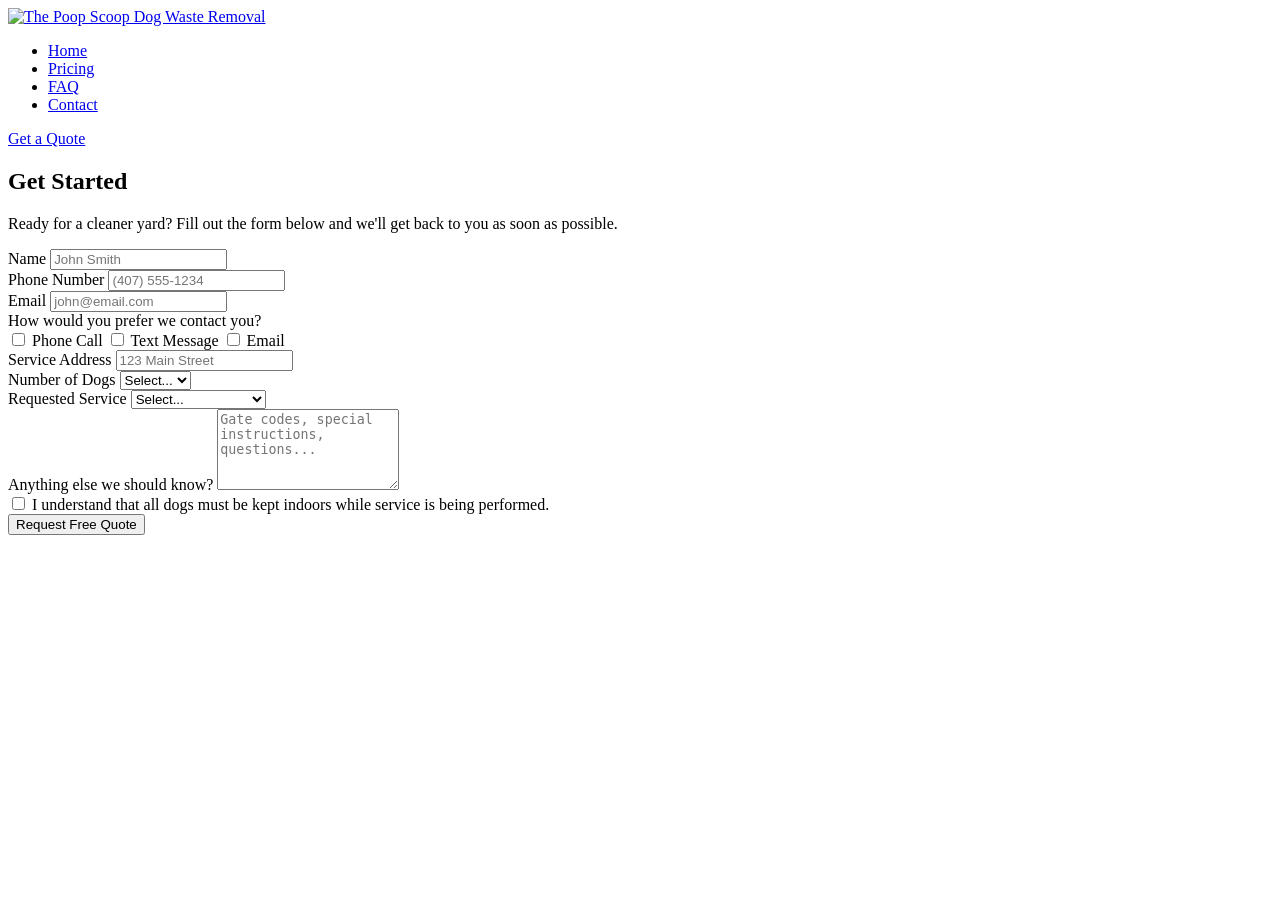
==== contact/index.html @ cff744c7 "rename website urls" ====
<!DOCTYPE html>
<html lang="en">

<head>

<meta charset="UTF-8">

<meta name="viewport" content="width=device-width, initial-scale=1.0">

<title>The Poop Scoop</title>

<link rel="icon" type="image/png" href="images/favicon.png">

<meta name="description" content="Professional dog waste removal service serving Lake County, Florida. Weekly, biweekly, and one-time cleanups.">
<link rel="preconnect" href="https://fonts.googleapis.com">
<link rel="preconnect" href="https://fonts.gstatic.com" crossorigin>
<link href="https://fonts.googleapis.com/css2?family=Poppins:wght@300;400;500;600;700;800&display=swap" rel="stylesheet">
<link rel="stylesheet" href="css/style.css">

</head>

<body>

    <header class="navbar">
        <div class="container">

            <a href="index.html" class="logo">
    <img src="images/logo.png" alt="The Poop Scoop Dog Waste Removal">
</a>

            <nav>
                <ul>
                    <li><a href="index.html">Home</a></li>
                    <li><a href="pricing.html">Pricing</a></li>
                    <li><a href="faq.html">FAQ</a></li>
                    <li><a href="contact.html">Contact</a></li>
                </ul>
            </nav>

            <a href="contact.html" class="quote-button">
                Get a Quote
            </a>

        </div>
    </header>

   <main>

<section class="contact-page">

    <div class="container">

        <h1>Get Started</h1>

        <p class="contact-intro">
            Ready for a cleaner yard? Fill out the form below and we'll get back to you as soon as possible.
        </p>

        <div class="contact-wrapper">

           <form
    class="contact-form"
    action="https://formspree.io/f/mbdvqkgr"
    method="POST">

    <div class="form-group">

        <label for="name">Name</label>

        <input
            type="text"
            id="name"
            name="Name"
            placeholder="John Smith"
            required>

    </div>

    <div class="form-group">

        <label for="phone">Phone Number</label>

        <input
            type="tel"
            id="phone"
            name="Phone Number"
            placeholder="(407) 555-1234"
            required>

    </div>

    <div class="form-group">

        <label for="email">Email</label>

        <input
            type="email"
            id="email"
            name="Email"
            placeholder="john@email.com"
            required>

    </div>

   <div class="form-group">

    <label>How would you prefer we contact you?</label>

    <div class="checkbox-options">

        <label class="checkbox-option">
            <input
                type="checkbox"
                name="Preferred Contact Method[]"
                value="Phone Call">
            <span>Phone Call</span>
        </label>

        <label class="checkbox-option">
            <input
                type="checkbox"
                name="Preferred Contact Method[]"
                value="Text Message">
            <span>Text Message</span>
        </label>

        <label class="checkbox-option">
            <input
                type="checkbox"
                name="Preferred Contact Method[]"
                value="Email">
            <span>Email</span>
        </label>

    </div>

</div>

    <div class="form-group">

        <label for="address">Service Address</label>

        <input
            type="text"
            id="address"
            name="Service Address"
            placeholder="123 Main Street"
            required>

    </div>

    <div class="form-group">

        <label for="dogs">Number of Dogs</label>

        <select
            id="dogs"
            name="Number of Dogs"
            required>

            <option value="">Select...</option>
            <option>1</option>
            <option>2</option>
            <option>3</option>
            <option>4+</option>

        </select>

    </div>

    <div class="form-group">

        <label for="service">Requested Service</label>

        <select
            id="service"
            name="Requested Service"
            required>

            <option value="">Select...</option>
            <option>Weekly Service</option>
            <option>Twice Weekly</option>
            <option>One-Time Cleanup</option>

        </select>

    </div>

    <div class="form-group">

        <label for="notes">Anything else we should know?</label>

        <textarea
            id="notes"
            name="Notes"
            rows="5"
            placeholder="Gate codes, special instructions, questions..."></textarea>

    </div>

    <div class="checkbox-group">

        <label>

            <input
                type="checkbox"
                name="Customer Acknowledgement"
                required>

            I understand that all dogs must be kept indoors while service is being performed.

        </label>

    </div>

<input
    type="hidden"
    name="_next"
    value="https://thepoopscoopfl.com/thanks.html">
    
    <input
        type="hidden"
        name="_subject"
        value="New Quote Request - The Poop Scoop">

    <button
        type="submit"
        class="primary-button">

        Request Free Quote

    </button>

</form>

        </div>

    </div>

</section>

</main>

    <script src="js/script.js"></script>

</body>

</html>
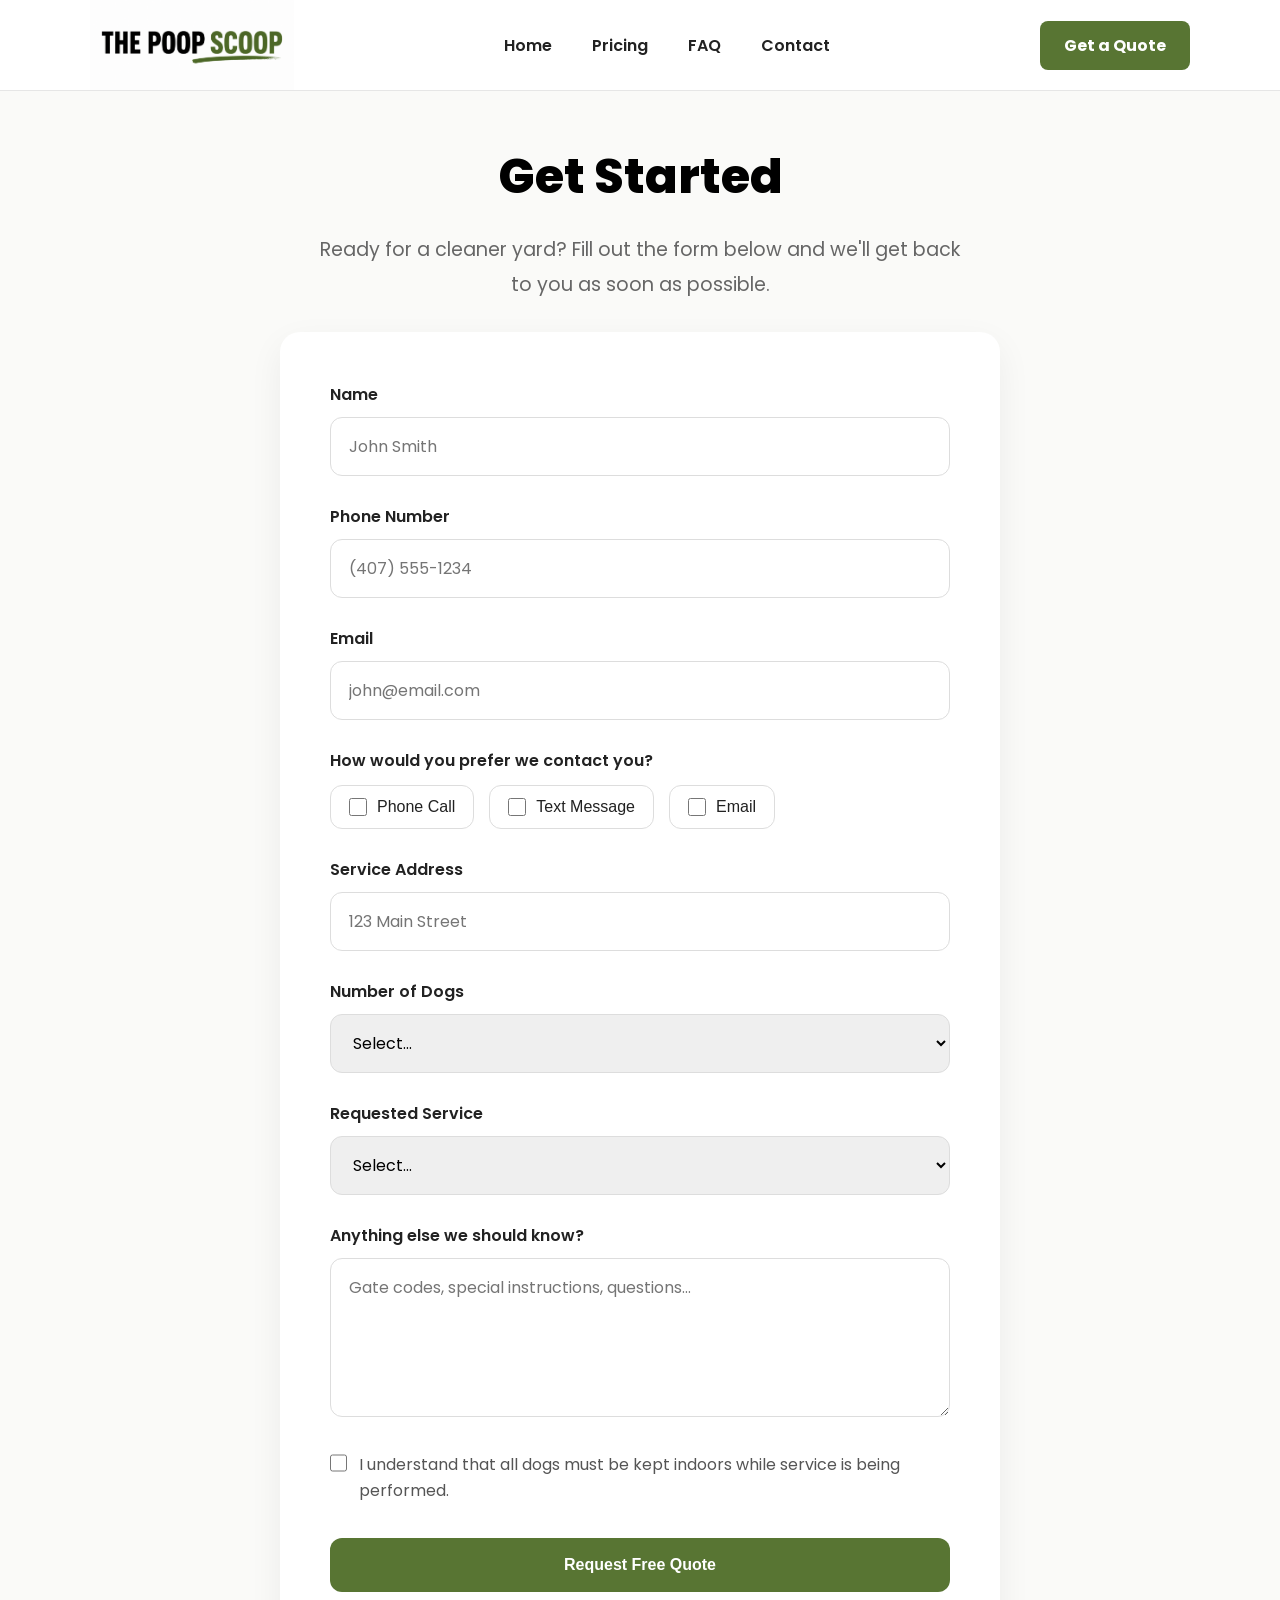
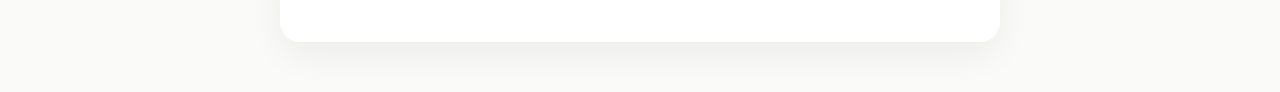
==== commit b028370c: "website link fix" ====
--- a/contact/index.html
+++ b/contact/index.html
@@ -9,42 +9,42 @@
 
 <title>The Poop Scoop</title>
 
-<link rel="icon" type="image/png" href="images/favicon.png">
+<link rel="icon" type="image/png" href="/images/favicon.png">
 
 <meta name="description" content="Professional dog waste removal service serving Lake County, Florida. Weekly, biweekly, and one-time cleanups.">
 <link rel="preconnect" href="https://fonts.googleapis.com">
 <link rel="preconnect" href="https://fonts.gstatic.com" crossorigin>
 <link href="https://fonts.googleapis.com/css2?family=Poppins:wght@300;400;500;600;700;800&display=swap" rel="stylesheet">
-<link rel="stylesheet" href="css/style.css">
+<link rel="stylesheet" href="/css/style.css">
 
 </head>
 
 <body>
 
-    <header class="navbar">
-        <div class="container">
-
-            <a href="index.html" class="logo">
-    <img src="images/logo.png" alt="The Poop Scoop Dog Waste Removal">
-</a>
-
-            <nav>
-                <ul>
-                    <li><a href="index.html">Home</a></li>
-                    <li><a href="pricing.html">Pricing</a></li>
-                    <li><a href="faq.html">FAQ</a></li>
-                    <li><a href="contact.html">Contact</a></li>
-                </ul>
-            </nav>
-
-            <a href="contact.html" class="quote-button">
-                Get a Quote
-            </a>
-
-        </div>
-    </header>
-
-   <main>
+<header class="navbar">
+    <div class="container">
+
+        <a href="/" class="logo">
+            <img src="/images/logo.png" alt="The Poop Scoop Dog Waste Removal">
+        </a>
+
+        <nav>
+            <ul>
+                <li><a href="/">Home</a></li>
+                <li><a href="/pricing">Pricing</a></li>
+                <li><a href="/faq">FAQ</a></li>
+                <li><a href="/contact">Contact</a></li>
+            </ul>
+        </nav>
+
+        <a href="/contact" class="quote-button">
+            Get a Quote
+        </a>
+
+    </div>
+</header>
+
+<main>
 
 <section class="contact-page">
 
@@ -58,7 +58,7 @@
 
         <div class="contact-wrapper">
 
-           <form
+<form
     class="contact-form"
     action="https://formspree.io/f/mbdvqkgr"
     method="POST">
@@ -102,39 +102,39 @@
 
     </div>
 
-   <div class="form-group">
-
-    <label>How would you prefer we contact you?</label>
-
-    <div class="checkbox-options">
-
-        <label class="checkbox-option">
-            <input
-                type="checkbox"
-                name="Preferred Contact Method[]"
-                value="Phone Call">
-            <span>Phone Call</span>
-        </label>
-
-        <label class="checkbox-option">
-            <input
-                type="checkbox"
-                name="Preferred Contact Method[]"
-                value="Text Message">
-            <span>Text Message</span>
-        </label>
-
-        <label class="checkbox-option">
-            <input
-                type="checkbox"
-                name="Preferred Contact Method[]"
-                value="Email">
-            <span>Email</span>
-        </label>
-
-    </div>
-
-</div>
+    <div class="form-group">
+
+        <label>How would you prefer we contact you?</label>
+
+        <div class="checkbox-options">
+
+            <label class="checkbox-option">
+                <input
+                    type="checkbox"
+                    name="Preferred Contact Method[]"
+                    value="Phone Call">
+                <span>Phone Call</span>
+            </label>
+
+            <label class="checkbox-option">
+                <input
+                    type="checkbox"
+                    name="Preferred Contact Method[]"
+                    value="Text Message">
+                <span>Text Message</span>
+            </label>
+
+            <label class="checkbox-option">
+                <input
+                    type="checkbox"
+                    name="Preferred Contact Method[]"
+                    value="Email">
+                <span>Email</span>
+            </label>
+
+        </div>
+
+    </div>
 
     <div class="form-group">
 
@@ -213,11 +213,11 @@
 
     </div>
 
-<input
-    type="hidden"
-    name="_next"
-    value="https://thepoopscoopfl.com/thanks.html">
-    
+    <input
+        type="hidden"
+        name="_next"
+        value="https://thepoopscoopfl.com/thanks">
+
     <input
         type="hidden"
         name="_subject"
@@ -241,8 +241,8 @@
 
 </main>
 
-    <script src="js/script.js"></script>
+<script src="/js/script.js"></script>
 
 </body>
 
-</html>
+</html>
--- a/css/style.css
+++ b/css/style.css
@@ -0,0 +1,1096 @@
+/* ---------- RESET ---------- */
+
+* {
+    margin: 0;
+    padding: 0;
+    box-sizing: border-box;
+}
+
+/* ---------- COLORS ---------- */
+
+:root {
+    --green: #587533;
+    --dark: #222222;
+    --light: #fafaf8;
+    --white: #ffffff;
+}
+
+/* ---------- BODY ---------- */
+
+body {
+    font-family: 'Poppins', sans-serif;
+    background: var(--light);
+    color: var(--);
+}
+
+/* ---------- CONTAINER ---------- */
+
+.container {
+    width: min(92%, 1100px);
+    margin: 0 auto;
+}
+
+/* ---------- NAVBAR ---------- */
+
+.navbar {
+    background: var(--white);
+    border-bottom: 1px solid #e6e6e6;
+    position: sticky;
+    top: 0;
+    z-index: 1000;
+}
+
+.navbar .container {
+    display: flex;
+    align-items: center;
+    justify-content: space-between;
+    height: 90px;
+}
+
+/* ---------- LOGO ---------- */
+
+.logo {
+    text-decoration: none;
+    color: var(--dark);
+
+    font-size: 1.8rem;
+    font-weight: 900;
+}
+
+/* ---------- LOGO ---------- */
+
+.logo img {
+    height: 90px;
+    display: block;
+}
+
+/* ---------- NAVIGATION ---------- */
+
+nav ul {
+    display: flex;
+    list-style: none;
+    gap: 40px;
+}
+
+nav a {
+    text-decoration: none;
+    color: var(--dark);
+    font-weight: 600;
+    transition: .25s;
+}
+
+nav a:hover {
+    color: var(--green);
+}
+
+/* ---------- BUTTON ---------- */
+
+.quote-button {
+
+    background: var(--green);
+
+    color: white;
+
+    text-decoration: none;
+
+    padding: 12px 24px;
+
+    border-radius: 8px;
+
+    font-weight: bold;
+
+    transition: .25s;
+
+}
+
+.quote-button:hover {
+
+    transform: translateY(-2px);
+
+}/* ---------- HERO ---------- */
+
+.hero {
+    padding: 60px 0 170px;
+}
+
+.hero-content {
+    display: flex;
+    align-items: center;
+    justify-content: space-between;
+    gap: 40px;
+    position: relative;
+}
+
+.hero-text {
+    flex: 0 0 50%;
+    position: relative;
+    z-index: 2;
+}
+
+.hero-text h1 {
+    font-size: 4.2rem;
+    line-height: 1.1;
+    font-weight: 800;
+    margin-bottom: 25px;
+}
+
+.hero-text h1 span {
+    color: var(--green);
+}
+
+.hero-text p {
+
+    font-size: 1.3rem;
+    color: #555;
+    max-width: 460px;
+    line-height: 1.8;
+    margin-bottom: 45px;
+
+}
+
+.primary-button,
+.secondary-button {
+
+    display: inline-flex;
+    align-items: center;
+    justify-content: center;
+
+    min-width: 190px;
+
+    padding: 18px 36px;
+
+    border-radius: 12px;
+
+    text-decoration: none;
+
+    font-weight: 700;
+
+    transition: all .25s ease;
+
+}
+
+.primary-button {
+
+    background: var(--green);
+    color: white;
+
+}
+
+.primary-button:hover {
+
+    transform: translateY(-3px);
+    box-shadow: 0 12px 30px rgba(88,117,51,.25);
+
+}
+
+.secondary-button {
+
+    border: 2px solid var(--green);
+    color: var(--green);
+    background: white;
+
+}
+
+.secondary-button:hover {
+
+    background: var(--green);
+    color: white;
+
+}
+
+.hero-image {
+    flex: 0 0 54%;
+    display: flex;
+    justify-content: flex-end;
+    align-items: center;
+
+    position: relative;
+    z-index: 1;
+}
+
+.hero-image img {
+    width: 160%;
+    max-width: 1000px;
+
+    margin-left: -140px;
+    margin-top: 15px;
+}
+/* ---------- FEATURES ---------- */
+
+.features {
+
+    background: white;
+    padding: 90px 0;
+
+}
+
+.features h2 {
+
+    text-align: center;
+    font-size: 2.6rem;
+    margin-bottom: 60px;
+
+}
+
+.feature-grid {
+
+    display: grid;
+    grid-template-columns: repeat(4, 1fr);
+    gap: 30px;
+
+}
+
+.feature-card {
+
+    background: var(--light);
+
+    border-radius: 18px;
+
+    padding: 40px 30px;
+
+    text-align: center;
+
+    transition: .25s;
+
+}
+
+.feature-card:hover {
+
+    transform: translateY(-8px);
+
+}
+
+.feature-icon {
+
+    font-size: 2.4rem;
+    margin-bottom: 20px;
+
+}
+
+.feature-card h3 {
+
+    margin-bottom: 15px;
+
+}
+
+.feature-card p {
+
+    color: #666;
+    line-height: 1.7;
+
+}
+/* ---------- PRICING PAGE ---------- */
+
+.pricing-page {
+    padding: 50px 0;
+    background: var(--light);
+}
+
+.pricing-page h1 {
+    text-align: center;
+    font-size: 3rem;
+    font-weight: 800;
+    margin-bottom: 20px;
+}
+
+.pricing-intro {
+    text-align: center;
+    max-width: 650px;
+    margin: 0 auto 30px;
+    font-size: 1.2rem;
+    color: #666;
+    line-height: 1.8;
+}
+
+.pricing-grid {
+    display: grid;
+    grid-template-columns: repeat(3, 1fr);
+    gap: 30px;
+}
+
+.pricing-card {
+    background: white;
+    border-radius: 18px;
+    padding: 20px 30px;
+    text-align: center;
+    box-shadow: 0 10px 30px rgba(0,0,0,.05);
+    transition: .25s;
+}
+
+.pricing-card:hover {
+    transform: translateY(-8px);
+}
+
+.pricing-card h2 {
+    font-size: 1.7rem;
+    margin-bottom: 15px;
+}
+
+.price {
+    font-size: 3rem;
+    font-weight: 800;
+    color: var(--green);
+    margin-bottom: 10px;
+}
+
+.price span {
+    font-size: 1.2rem;
+    color: #666;
+}
+
+.billing {
+    color: #888;
+    font-size: .95rem;
+    margin-bottom: 30px;
+}
+
+.pricing-card p:last-child {
+    color: #555;
+    line-height: 1.8;
+}
+
+.pricing-note {
+    text-align: center;
+    color: #666;
+    margin-top: 50px;
+}
+
+.pricing-cta {
+    text-align: center;
+    margin-top: 45px;
+}
+.service-area-badge {
+    display: inline-block;
+    background: rgba(88,117,51,.10);
+    color: var(--green);
+
+    padding: 10px 22px;
+    border-radius: 999px;
+
+    font-weight: 600;
+    font-size: .95rem;
+
+    margin: 0 auto 50px;
+}
+
+.pricing-page .container {
+    text-align: center;
+}
+
+.pricing-grid {
+    text-align: left;
+}
+/* ---------- FAQ PAGE ---------- */
+
+.faq-page {
+    padding: 110px 0;
+    background: var(--light);
+}
+
+.faq-page h1 {
+    text-align: center;
+    font-size: 3rem;
+    font-weight: 800;
+    margin-bottom: 20px;
+}
+
+.faq-intro {
+    text-align: center;
+    max-width: 650px;
+    margin: 0 auto 70px;
+    font-size: 1.2rem;
+    color: #666;
+    line-height: 1.8;
+}
+
+.faq-list {
+    max-width: 850px;
+    margin: 0 auto;
+}
+
+.faq-item {
+    background: white;
+    border-radius: 18px;
+    padding: 35px 40px;
+    margin-bottom: 25px;
+    box-shadow: 0 10px 30px rgba(0,0,0,.05);
+    transition: all .25s ease;
+}
+
+.faq-item:hover {
+    transform: translateY(-4px);
+    box-shadow: 0 15px 35px rgba(0,0,0,.08);
+}
+
+.faq-item h2 {
+    color: var(--green);
+    font-size: 1.45rem;
+    margin-bottom: 15px;
+    font-weight: 700;
+}
+
+.faq-item p {
+    color: #555;
+    line-height: 1.8;
+    font-size: 1.05rem;
+}
+
+.faq-page .pricing-cta {
+    margin-top: 55px;
+    text-align: center;
+}
+.faq-question {
+
+    width: 100%;
+
+    background: none;
+    border: none;
+
+    display: flex;
+    justify-content: space-between;
+    align-items: center;
+
+    font-family: inherit;
+    font-size: 1.35rem;
+    font-weight: 700;
+
+    color: var(--green);
+
+    cursor: pointer;
+
+    padding: 8px 0;
+
+    transition: color .2s ease;
+
+}
+
+.faq-question:hover {
+
+    color: #6f9142;
+
+}
+
+.faq-icon {
+
+    width: 28px;
+    height: 28px;
+
+    display: flex;
+    align-items: center;
+    justify-content: center;
+
+    color: var(--green);
+
+    transition: transform .25s ease;
+
+}
+
+.faq-icon svg {
+
+    width: 100%;
+    height: 100%;
+
+}
+
+.faq-icon.rotate {
+
+    transform: rotate(180deg);
+
+}
+
+.faq-answer {
+    max-height: 0;
+    overflow: hidden;
+    transition: max-height .35s ease;
+}
+
+.faq-answer p {
+    margin-top: 20px;
+    color: #555;
+    line-height: 1.8;
+}
+/* ---------- CONTACT PAGE ---------- */
+
+.contact-page {
+    padding: 50px 0;
+    background: var(--light);
+}
+
+.contact-page h1 {
+    text-align: center;
+    font-size: 3rem;
+    font-weight: 800;
+    margin-bottom: 20px;
+}
+
+.contact-intro {
+    text-align: center;
+    max-width: 650px;
+    margin: 0 auto 30px;
+    font-size: 1.2rem;
+    color: #666;
+    line-height: 1.8;
+}
+
+.contact-wrapper {
+    max-width: 720px;
+    margin: 0 auto;
+}
+
+.contact-form {
+    background: white;
+    padding: 50px;
+    border-radius: 20px;
+    box-shadow: 0 12px 35px rgba(0,0,0,.06);
+}
+
+.form-group {
+    margin-bottom: 28px;
+}
+
+.form-group > label {
+    display: block;
+    margin-bottom: 10px;
+    font-weight: 600;
+    color: var(--dark);
+}
+
+.form-group input,
+.form-group select,
+.form-group textarea {
+    width: 100%;
+    padding: 16px 18px;
+
+    border: 1px solid #ddd;
+    border-radius: 12px;
+
+    font-family: inherit;
+    font-size: 1rem;
+
+    transition: .25s;
+}
+
+.form-group input:focus,
+.form-group select:focus,
+.form-group textarea:focus {
+
+    outline: none;
+    border-color: var(--green);
+
+    box-shadow: 0 0 0 4px rgba(88,117,51,.12);
+
+}
+
+.form-group textarea {
+    resize: vertical;
+    min-height: 140px;
+}
+
+.checkbox-group {
+    margin: 10px 0 35px;
+}
+
+.checkbox-group label {
+    display: flex;
+    align-items: flex-start;
+    gap: 12px;
+
+    cursor: pointer;
+
+    color: #555;
+    line-height: 1.6;
+}
+
+.checkbox-group input[type="checkbox"] {
+    width: 18px;
+    height: 18px;
+
+    accent-color: var(--green);
+
+    margin-top: 2px;
+}
+
+.contact-form .primary-button {
+    width: 100%;
+    border: none;
+    cursor: pointer;
+    font-size: 1rem;
+}
+
+   .checkbox-options {
+
+    display: flex;
+    flex-wrap: wrap;
+    gap: 15px;
+
+    margin-top: 12px;
+
+}
+
+.checkbox-option {
+
+    display: inline-flex;
+    align-items: center;
+    gap: 10px;
+
+    padding: 12px 18px;
+
+    border: 1px solid #ddd;
+    border-radius: 12px;
+
+    cursor: pointer;
+
+    transition: .25s;
+
+    font-weight: 500;
+
+}
+
+.checkbox-option:hover {
+
+    border-color: var(--green);
+    background: rgba(88,117,51,.05);
+
+}
+
+.checkbox-option input {
+
+    width: 18px;
+    height: 18px;
+
+    margin: 0;
+
+    accent-color: var(--green);
+
+}
+
+.checkbox-option span {
+
+    color: var(--dark);
+
+}
+
+.checkbox-option:hover {
+
+    border-color: var(--green);
+    background: rgba(88,117,51,.05);
+
+}
+
+.checkbox-option input {
+
+    width: 18px;
+    height: 18px;
+
+    accent-color: var(--green);
+
+    margin: 0;
+
+}
+
+.checkbox-option span {
+
+    font-weight: 500;
+
+}
+.checkbox-option {
+
+    display: inline-flex !important;
+    align-items: center;
+    gap: 10px;
+
+}
+
+.checkbox-option input {
+
+    flex-shrink: 0;
+
+}
+
+.checkbox-options {
+
+    display: flex;
+    flex-direction: row;
+    align-items: center;
+    flex-wrap: wrap;
+    gap: 15px;
+
+}
+/* ---------- THANK YOU PAGE ---------- */
+
+.thanks-page {
+
+    padding: 120px 0;
+
+}
+
+.thanks-card {
+
+    max-width: 700px;
+
+    margin: auto;
+
+    background: white;
+
+    border-radius: 24px;
+
+    padding: 70px 60px;
+
+    text-align: center;
+
+    box-shadow: 0 15px 40px rgba(0,0,0,.06);
+
+}
+
+.checkmark {
+
+    width: 90px;
+    height: 90px;
+
+    margin: 0 auto 35px;
+
+    border-radius: 50%;
+
+    background: var(--green);
+
+    color: white;
+
+    display: flex;
+    align-items: center;
+    justify-content: center;
+
+    font-size: 3rem;
+    font-weight: 700;
+
+}
+
+.thanks-card h1 {
+
+    font-size: 3rem;
+
+    margin-bottom: 25px;
+
+}
+
+.thanks-text {
+
+    font-size: 1.2rem;
+
+    color: #555;
+
+    line-height: 1.8;
+
+    margin-bottom: 45px;
+
+}
+
+.thanks-contact {
+
+    background: var(--light);
+
+    border-radius: 16px;
+
+    padding: 25px;
+
+    margin-bottom: 35px;
+
+}
+
+.thanks-contact p {
+
+    margin: 8px 0;
+
+}
+
+.thanks-small {
+
+    color: #777;
+
+    line-height: 1.8;
+
+    margin-bottom: 45px;
+
+}
+
+.thanks-card .primary-button {
+
+    display: inline-flex;
+
+}
+/* ---------- MOBILE ---------- */
+
+@media (max-width: 768px) {
+
+/* ---------- MOBILE NAVBAR ---------- */
+
+.navbar .container {
+
+    height: auto;
+    padding: 5px 0;
+
+    flex-direction: column;
+    gap: 0px;
+
+}
+
+.logo img {
+
+    height: 100px;
+
+}
+
+nav ul {
+
+    gap: 12px;
+    flex-wrap: wrap;
+    justify-content: center;
+
+}
+
+nav a {
+
+    font-size: .95rem;
+
+}
+
+.quote-button {
+
+    width: 100%;
+    max-width: 220px;
+
+    text-align: center;
+
+}
+/* ---------- MOBILE HERO ---------- */
+
+.hero {
+
+    padding: 60px 0 80px;
+
+}
+
+.hero-content {
+
+    flex-direction: column;
+    gap: 25px;
+
+}
+
+.hero-text {
+
+    order: 1;
+    text-align: center;
+
+}
+
+.hero-image {
+
+    order: 2;
+    width: 100%;
+
+}
+
+.hero-image img {
+
+    width: 110%;
+    max-width: 460px;
+
+    margin: 0 auto;
+
+    display: block;
+
+}
+
+.hero-text h1 {
+
+    font-size: 2.7rem;
+    line-height: 1.1;
+
+}
+
+.hero-text p {
+
+    font-size: 1.1rem;
+
+    margin-left: auto;
+    margin-right: auto;
+
+}
+
+.hero-buttons {
+
+    display: flex;
+    flex-direction: column;
+
+    gap: 15px;
+
+}
+
+.primary-button,
+.secondary-button {
+
+    width: 100%;
+
+}
+
+.feature-grid {
+
+    grid-template-columns: 1fr;
+
+    gap: 20px;
+
+}
+/* ---------- MOBILE PRICING ---------- */
+
+.pricing-page {
+
+    padding: 20px 0;
+
+}
+
+.pricing-page h1 {
+
+    font-size: 2.5rem;
+
+}
+
+.pricing-intro {
+
+    font-size: 1.05rem;
+    margin-bottom: 20px;
+
+}
+
+.pricing-grid {
+
+    grid-template-columns: 1fr;
+
+    gap: 15px;
+
+}
+
+.pricing-card {
+
+    padding: 10px 30px;
+
+}
+
+.pricing-card h2 {
+
+    font-size: 2rem;
+
+}
+
+.pricing-note {
+
+    font-size: .95rem;
+
+}
+/* ---------- MOBILE FAQ ---------- */
+
+.faq-page {
+
+    padding: 20px 0;
+
+}
+
+.faq-page h1 {
+
+    font-size: 2.5rem;
+
+}
+
+.faq-intro {
+
+    font-size: 1.05rem;
+
+    margin-bottom: 20px;
+
+}
+
+.faq-item {
+
+    padding: 15px;
+
+}
+
+.faq-question {
+
+    font-size: 1.15rem;
+
+}
+
+.faq-answer p {
+
+    font-size: 1rem;
+
+}
+/* ---------- MOBILE CONTACT ---------- */
+
+.contact-page {
+
+    padding: 20px 0;
+
+}
+
+.contact-page h1 {
+
+    font-size: 2.5rem;
+
+}
+
+.contact-intro {
+
+    font-size: 1.05rem;
+
+    margin-bottom: 20px;
+
+}
+
+.contact-form {
+
+    padding: 30px 22px;
+
+}
+
+.form-group {
+
+    margin-bottom: 22px;
+
+}
+/* ---------- MOBILE THANK YOU ---------- */
+
+.thanks-page {
+
+    padding: 20px 0;
+
+}
+
+.thanks-card {
+
+    padding: 40px 25px;
+
+}
+
+.thanks-card h1 {
+
+    font-size: 2.4rem;
+
+}
+
+.checkmark {
+
+    width: 70px;
+    height: 70px;
+
+    font-size: 2.3rem;
+
+}
+
+.thanks-text {
+
+    font-size: 1.05rem;
+
+}
+
+}
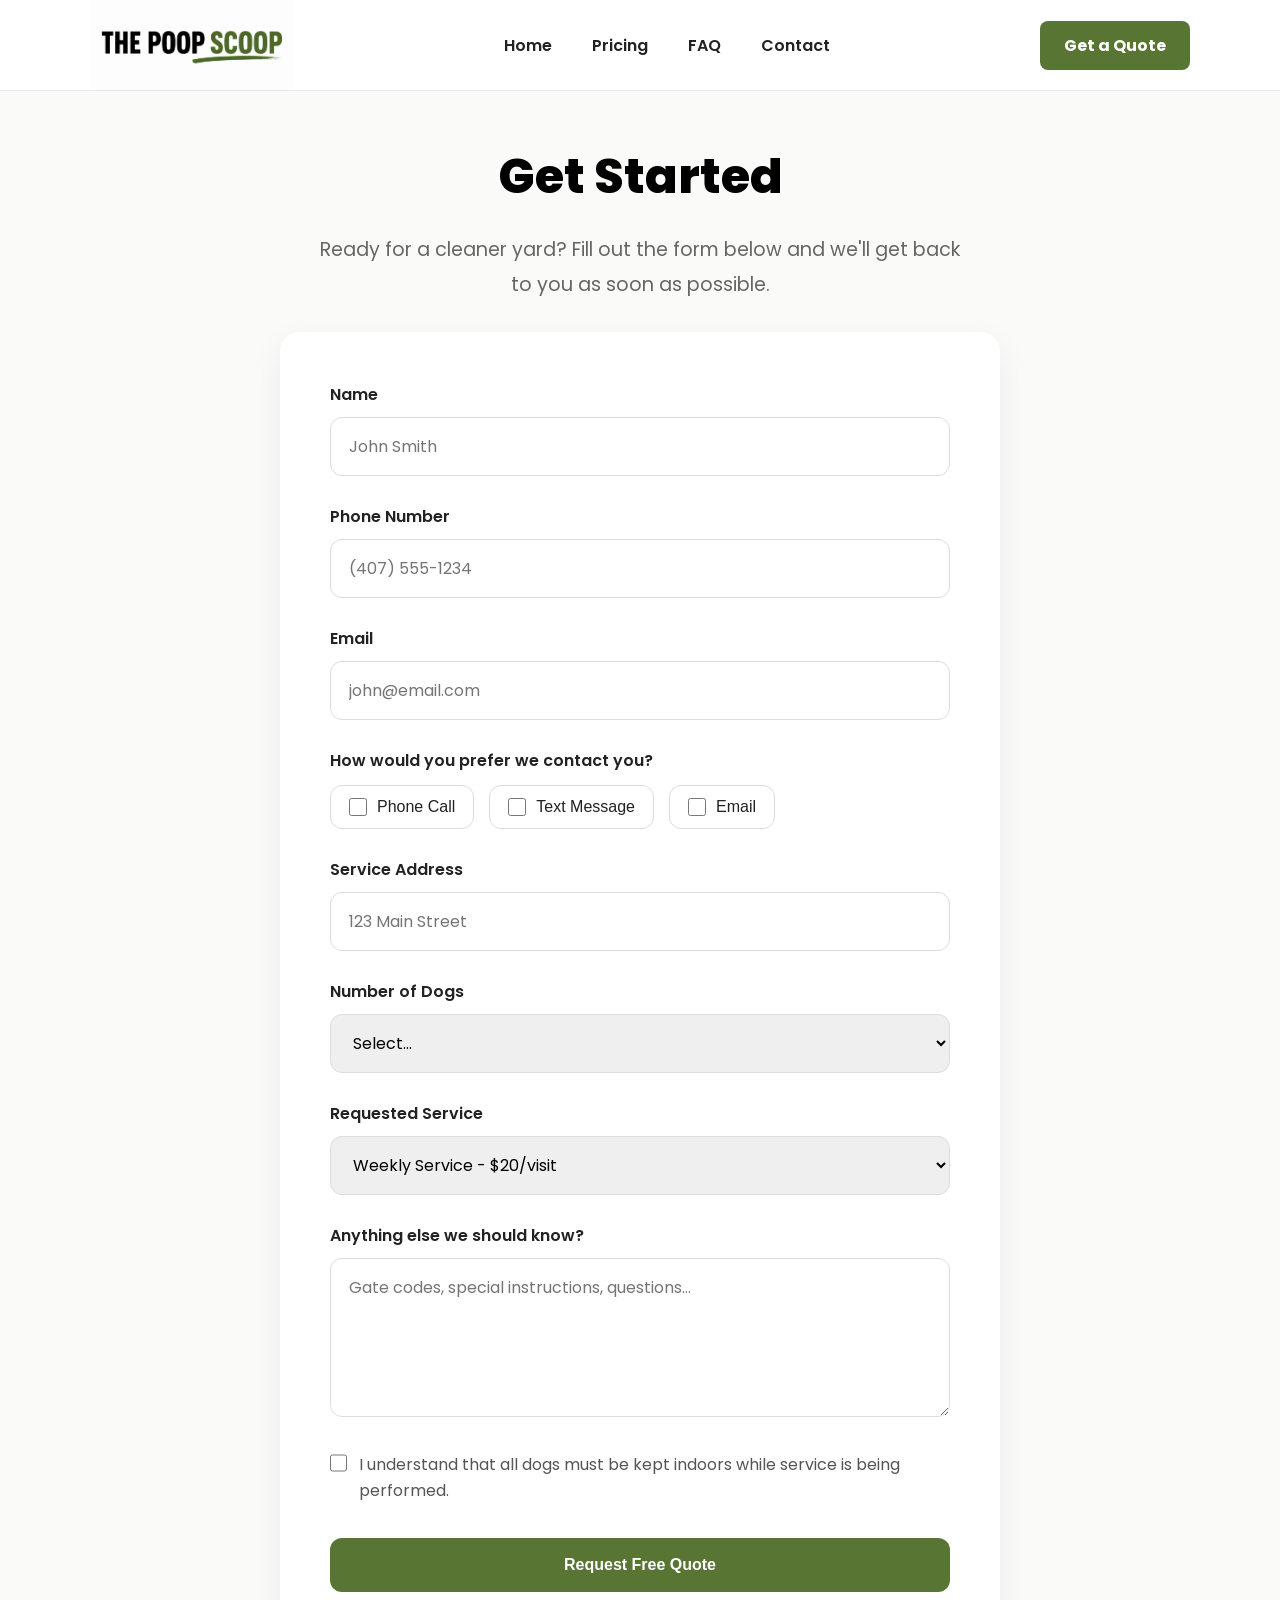
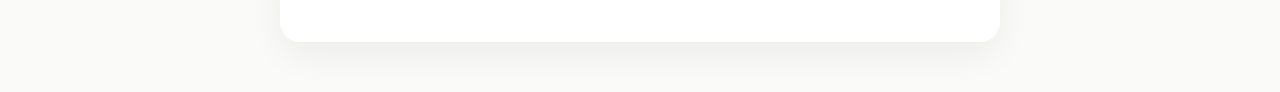
==== commit 66bd94a3: "update service pricing and quote flow" ====
--- a/contact/index.html
+++ b/contact/index.html
@@ -173,16 +173,18 @@
         <label for="service">Requested Service</label>
 
         <select
-            id="service"
-            name="Requested Service"
-            required>
-
-            <option value="">Select...</option>
-            <option>Weekly Service</option>
-            <option>Twice Weekly</option>
-            <option>One-Time Cleanup</option>
-
-        </select>
+    id="service"
+    name="Requested Service"
+    required>
+
+    <option value="">Select...</option>
+    <option value="Weekly Service - $20/visit">Weekly Service - $20/visit</option>
+    <option value="Twice Weekly - $15/visit">Twice Weekly - $15/visit</option>
+    <option value="Every Other Week - $30/visit">Every Other Week - $30/visit</option>
+    <option value="Monthly Maintenance - $40/visit">Monthly Maintenance - $40/visit</option>
+    <option value="One-Time Cleanup - $75">One-Time Cleanup - $75</option>
+
+</select>
 
     </div>
 
@@ -241,6 +243,27 @@
 
 </main>
 
+<script>
+    const params = new URLSearchParams(window.location.search);
+    const selectedService = params.get("service");
+
+    const serviceMap = {
+        "weekly": "Weekly Service - $20/visit",
+        "twice-weekly": "Twice Weekly - $15/visit",
+        "every-other-week": "Every Other Week - $30/visit",
+        "monthly": "Monthly Maintenance - $40/visit",
+        "one-time": "One-Time Cleanup - $75"
+    };
+
+    const serviceSelect = document.getElementById("service");
+
+    if (selectedService && serviceMap[selectedService]) {
+        serviceSelect.value = serviceMap[selectedService];
+    } else {
+        serviceSelect.value = "Weekly Service - $20/visit";
+    }
+</script>
+
 <script src="/js/script.js"></script>
 
 </body>
--- a/css/style.css
+++ b/css/style.css
@@ -304,21 +304,58 @@
 
 .pricing-grid {
     display: grid;
-    grid-template-columns: repeat(3, 1fr);
+    grid-template-columns: repeat(6, 1fr);
     gap: 30px;
 }
 
+.pricing-grid .pricing-card {
+    grid-column: span 2;
+}
+
+.pricing-grid .pricing-card:nth-child(4) {
+    grid-column: 2 / span 2;
+}
+
+.pricing-grid .pricing-card:nth-child(5) {
+    grid-column: 4 / span 2;
+}
+
 .pricing-card {
+    display: block;
     background: white;
     border-radius: 18px;
     padding: 20px 30px;
     text-align: center;
     box-shadow: 0 10px 30px rgba(0,0,0,.05);
     transition: .25s;
+    text-decoration: none;
+    color: var(--dark);
 }
 
 .pricing-card:hover {
     transform: translateY(-8px);
+}
+
+.pricing-card.featured {
+    border: 2px solid var(--green);
+    transform: scale(1.03);
+    position: relative;
+}
+
+.pricing-card.featured:hover {
+    transform: scale(1.03) translateY(-8px);
+}
+
+.featured-badge {
+    display: inline-block;
+    background: var(--green);
+    color: white;
+    padding: 5px 14px;
+    border-radius: 999px;
+    font-size: .75rem;
+    font-weight: 700;
+    margin-bottom: 10px;
+    letter-spacing: .5px;
 }
 
 .pricing-card h2 {
@@ -969,6 +1006,10 @@
 
 }
 
+.pricing-grid .pricing-card {
+    grid-column: auto;
+}
+
 .pricing-card {
 
     padding: 10px 30px;
